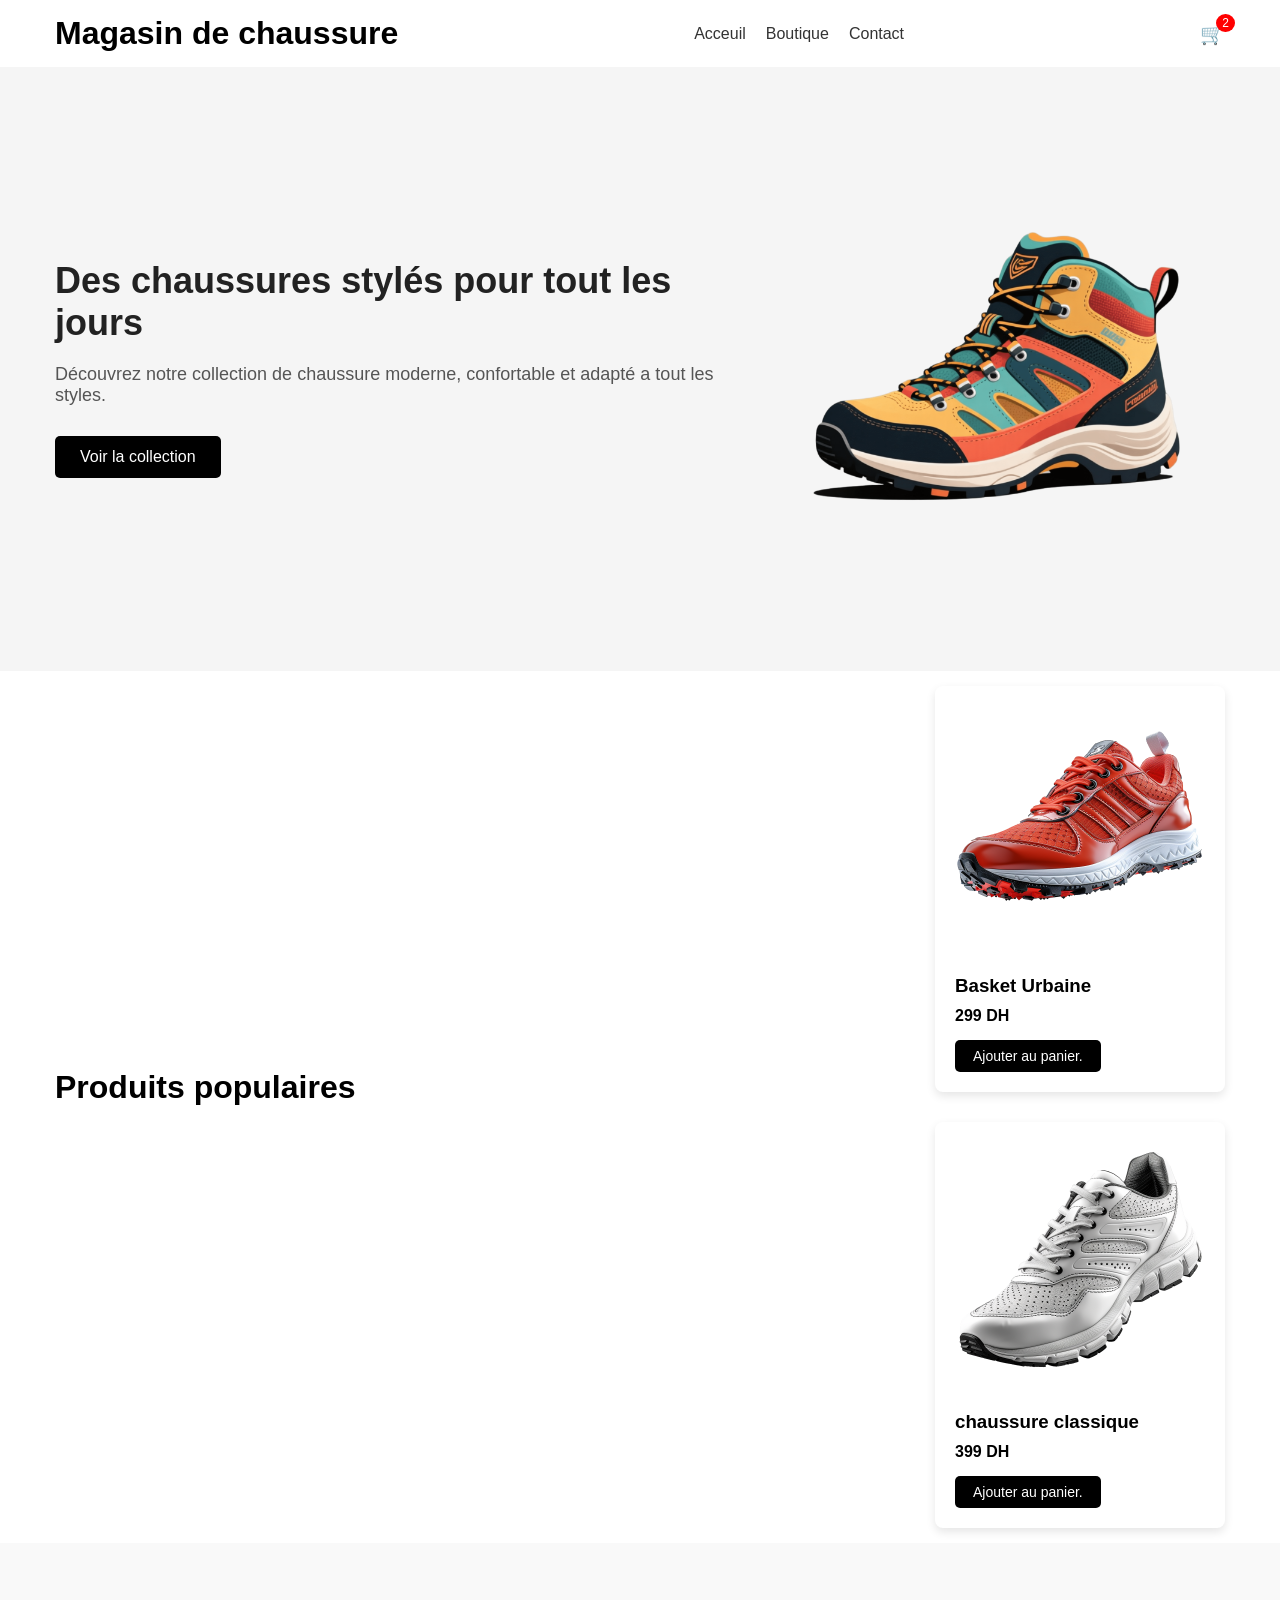
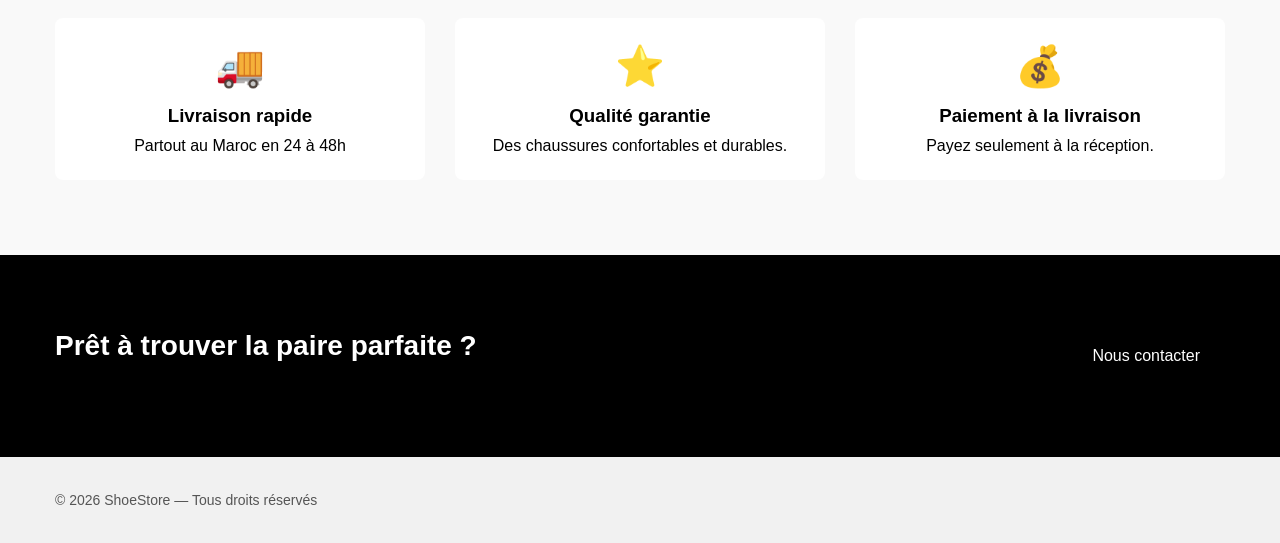
==== index.html @ ea31747e "Add files via upload" ====
<!DOCTYPE html>
<html lang="fr">
    <head>
        <title>Chaussures Modernes</title>
        <meta charset="UTF-8">
        <link rel="stylesheet" href="design.css">
    </head>
    <body>
        <header>
            <div class="container">
                <div class="Logo">
                    <h1>Magasin de chaussure</h1>
                </div>
                <nav class="nav">
                    <ul>
                        <li><a href="index.html">Acceuil</a></li>
                        <li><a href="Shop.html">Boutique</a></li>
                        <li><a href="Contact.html">Contact</a></li>
                    </ul>
                </nav>
                <div class="cart">
                    <span>🛒</span>
                    <span class="cartcount">2</span>
                </div>
            </div>
        </header>
        <main>
        <section class="hero">
            <div class="container hero-content">
                <div class="hero-text">
                    <h2>Des chaussures stylés pour tout les jours</h2>
                    <p>
                        
                        Découvrez notre collection de chaussure moderne,
                        confortable et adapté a tout les styles.

                    </p>
                    <a href="Shop.html" class="btn">Voir la collection</a>
                </div>

                <div class="hero-image">
                    <img src="basket.png" alt="Chaussure-modernes">
                </div>
            </div>
        </section>
        <section class="Produits">
            <div class="container">
                <h2 class="sect-title">Produits populaires</h2>
                <div class="prod-grid">
                    <div class="prod-card">
                        <img src="urb.png">
                        <h3>Basket Urbaine</h3>
                        <p class="price">299 DH</p>
                        <a href="#" class="btn btn-small">Ajouter au panier.</a>
                    </div>
                    <div class="prod-card">
                        <img src="class.png">
                        <h3>chaussure classique</h3>
                        <p class="price">399 DH</p>
                        <a href="#" class="btn btn-small">Ajouter au panier.</a>
                    </div>
                </div>
            </div>
        </section>
        <section class="advantages">
            <div class="container">
                
                <div class="advantage">
                    <span class="icon">🚚</span>
                    <h3>Livraison rapide</h3>
                    <p>Partout au Maroc en 24 à 48h</p>
                </div>
                <div class="advantage">
                    <span class="icon">⭐</span>
                    <h3>Qualité garantie</h3>
                    <p>Des chaussures confortables et durables.</p>
                </div>
                <div class="advantage">
                    <span class="icon">💰</span>
                    <h3>Paiement à la livraison</h3>
                    <p>Payez seulement à la réception.</p>
                </div>
            </div>
        </section>
        <section class="cta">
            <div class="container">
                <h2>Prêt à trouver la paire parfaite ?</h2>
                <a href="contact.html" class="btn">Nous contacter</a>
            </div>
        </section>
        </main>
        <footer class="footer">
            <div class="container">
                <p>© 2026 ShoeStore — Tous droits réservés</p>
            </div>
        </footer>

    </body>
</html>
---- design.css ----
*{
    margin: 0;
    padding: 0;
    box-sizing: border-box;
}
body{
    font-family: Arial, sans-serif;
}
.container{
    max-width: 1200px;
    margin: auto;
    padding: 15px;
    display: flex;
    align-items: center;
    justify-content: space-between;
}
.nav ul{
    list-style: none;
    display: flex;
    gap: 20px;
}
.nav a{
    text-decoration: none;
    color: #333;
    font-weight: 500;
}
.cart{
    position: relative;
    font-size: 20px;
}
.cartcount{
    position: absolute;
    top: -8px;
    right: -10px;
    background-color: red;
    color: white;
    font-size: 12px;
    padding: 2px 6px;
    border-radius: 50%;
}
.hero{
    background-color: #f5f5f5;
    padding: 60px 0;
}
.hero-content{
    display: flex;
    align-items: center;
    justify-content: space-between;
    gap: 40px;
}
.hero-text{
    flex: 1;
}
.hero-text h2 {
    font-size: 36px;
    margin-bottom: 20px;
    color: #222;
}
.hero-text p{
    font-size: 18px;
    margin-bottom: 30px;
    color: #555;
}
.btn{
    display: inline-block;
    background-color: #000;
    color: #fff;
    padding: 12px 25px;
    text-decoration: none;
    border-radius: 5px;
    transition: background-color 0.3s ease;
}
.btn:hover{
    background-color: #444;
}
.hero-image img{
    width: 100%;
    max-width: 450px;
}
.products{
    padding: 60px 0px;
}
.sect-title{
    align-items: center ;
    font-size: 32px;
    margin-bottom: 40px;
}
.prod-grid{
    display: grid;
    grid-template-columns: repeat(3,1 fr);
    gap: 30px;
}
.prod-card img{
    width: 100%;
    max-width: 250px;
    margin-bottom: 15px;
}
.prod-card{
    background-color: #fff;
    border-radius: 8px;
    padding: 20px;
    box-shadow: 0 4px 10px rgba(0, 0, 0, 0.1);
    transition: transform 0.3s ease;
}
.prod-card :hover{
    transform: translateY(-5px);
}
.prod-card h3{
    margin-bottom: 10px;
}
.price{
    font-weight: bold;
    margin-bottom: 15px;
}
.btn-small{
    padding: 8px 18px;
    font-size: 14px;
}
.advantages{
    background-color: #f9f9f9;
    padding: 60px 0;
}
.advantages .container{
    display: flex;
    justify-content: space-between;
    gap: 30px;
}
.advantage{
    background-color: #fff;
    padding: 25px;
    border-radius: 8px;
    text-align: center;
    flex: 1;
}
.advantage .icon{
    font-size: 40px;
    margin-bottom: 15px;
    display: block;
}
.advantage h3{
    margin-bottom: 10px;
}
.cta{
    background-color: #000;
    color: #fff;
    padding: 60px 0;
    text-align: center;
}
.cta h2{
    margin-bottom: 20px;
    font-size: 28px;
}
/* FOOTER */
.footer {
    background-color: #f1f1f1;
    padding: 20px 0;
    text-align: center;
    font-size: 14px;
    color: #555;
}
@media (max-width: 768px) {

    .hero-content {
        flex-direction: column;
        text-align: center;
    }

    .product-grid {
        grid-template-columns: 1fr;
    }

    .advantages .container {
        flex-direction: column;
    }

    .nav ul {
        gap: 10px;
    }

}
.shop-header{
    background-color: #f5f5f5;
    text-align: center;
    padding: 40px 0px;
}
.shop-header h2{
    font-size: 32px;
    margin-bottom: 10px;
}
.contact-header{
    background-color: #f5f5f5;
    text-align: center;
    padding: 40px 0px;

}
.contact-header h2{
    font-size: 32px;
    margin-bottom: 10px;

}
.contact{
    padding: 60px 0px;
}
.contact-content{
    display: flex;
    gap: 40px;
}
.contact-form{
    flex-direction: column;
    flex: 1;
    display: flex;
    gap: 15px;
}
.contact-form label{
    font-size: 14px;
    flex-direction: column;
    display: flex;
}
.contact-form input,
.contact-form textarea{
    padding: 10px;
    border:  1px solid #ccc;
    border-radius: 5px;
}
.contact-form{
    min-height: 120px;
    resize: vertical;
}
.contct-info{
    flex: 1;
}
.contct-info h3{
    margin-bottom: 15px;
}
@media (max-width: 768px){
    .contact-content{
        flex-direction: column;
    }
}
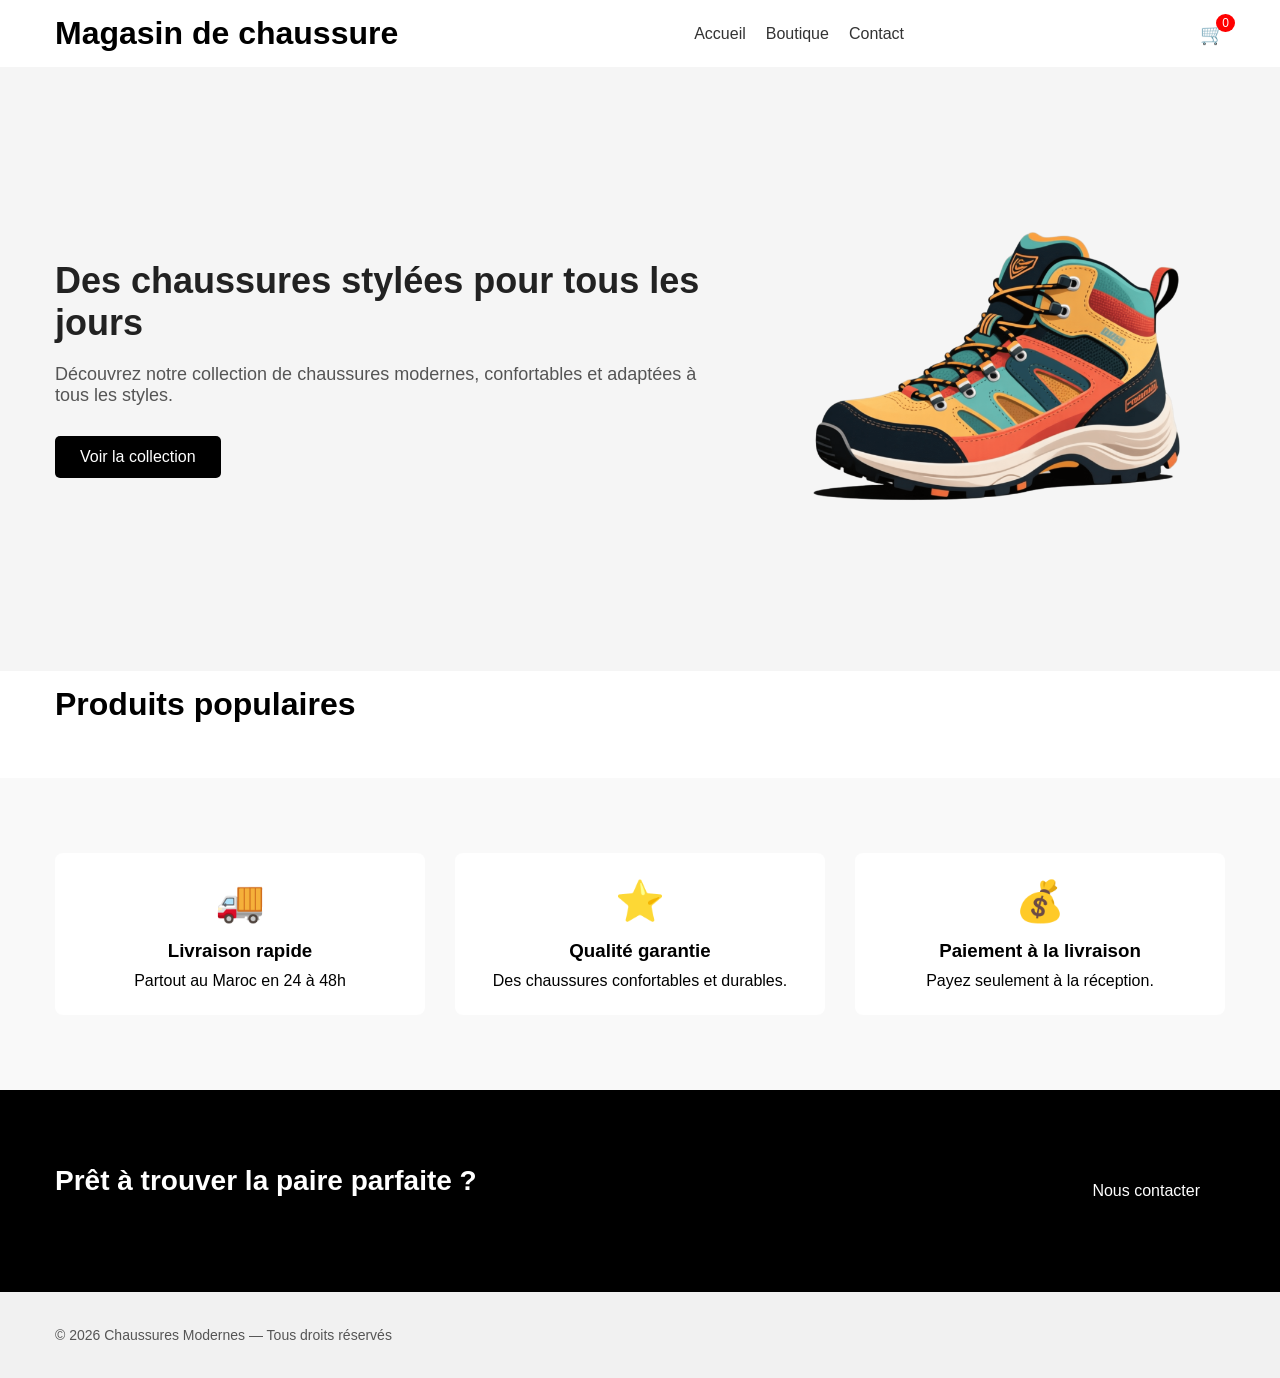
==== commit 0bf23804: "Update index.html with responsive design and fixes Added viewport meta tag and linked extras.css. Up" ====
--- a/index.html
+++ b/index.html
@@ -1,99 +1,113 @@
 <!DOCTYPE html>
 <html lang="fr">
-    <head>
-        <title>Chaussures Modernes</title>
-        <meta charset="UTF-8">
-        <link rel="stylesheet" href="design.css">
-    </head>
-    <body>
-        <header>
-            <div class="container">
-                <div class="Logo">
-                    <h1>Magasin de chaussure</h1>
-                </div>
-                <nav class="nav">
-                    <ul>
-                        <li><a href="index.html">Acceuil</a></li>
-                        <li><a href="Shop.html">Boutique</a></li>
-                        <li><a href="Contact.html">Contact</a></li>
-                    </ul>
-                </nav>
-                <div class="cart">
-                    <span>🛒</span>
-                    <span class="cartcount">2</span>
-                </div>
-            </div>
-        </header>
-        <main>
-        <section class="hero">
-            <div class="container hero-content">
-                <div class="hero-text">
-                    <h2>Des chaussures stylés pour tout les jours</h2>
-                    <p>
-                        
-                        Découvrez notre collection de chaussure moderne,
-                        confortable et adapté a tout les styles.
+<head>
+<title>Chaussures Modernes</title>
+<meta charset="UTF-8">
+<meta name="viewport" content="width=device-width, initial-scale=1">
+<link rel="stylesheet" href="design.css">
+<link rel="stylesheet" href="extras.css">
+</head>
 
-                    </p>
-                    <a href="Shop.html" class="btn">Voir la collection</a>
-                </div>
+<body>
 
-                <div class="hero-image">
-                    <img src="basket.png" alt="Chaussure-modernes">
-                </div>
-            </div>
-        </section>
-        <section class="Produits">
-            <div class="container">
-                <h2 class="sect-title">Produits populaires</h2>
-                <div class="prod-grid">
-                    <div class="prod-card">
-                        <img src="urb.png">
-                        <h3>Basket Urbaine</h3>
-                        <p class="price">299 DH</p>
-                        <a href="#" class="btn btn-small">Ajouter au panier.</a>
-                    </div>
-                    <div class="prod-card">
-                        <img src="class.png">
-                        <h3>chaussure classique</h3>
-                        <p class="price">399 DH</p>
-                        <a href="#" class="btn btn-small">Ajouter au panier.</a>
-                    </div>
-                </div>
-            </div>
-        </section>
-        <section class="advantages">
-            <div class="container">
-                
-                <div class="advantage">
-                    <span class="icon">🚚</span>
-                    <h3>Livraison rapide</h3>
-                    <p>Partout au Maroc en 24 à 48h</p>
-                </div>
-                <div class="advantage">
-                    <span class="icon">⭐</span>
-                    <h3>Qualité garantie</h3>
-                    <p>Des chaussures confortables et durables.</p>
-                </div>
-                <div class="advantage">
-                    <span class="icon">💰</span>
-                    <h3>Paiement à la livraison</h3>
-                    <p>Payez seulement à la réception.</p>
-                </div>
-            </div>
-        </section>
-        <section class="cta">
-            <div class="container">
-                <h2>Prêt à trouver la paire parfaite ?</h2>
-                <a href="contact.html" class="btn">Nous contacter</a>
-            </div>
-        </section>
-        </main>
-        <footer class="footer">
-            <div class="container">
-                <p>© 2026 ShoeStore — Tous droits réservés</p>
-            </div>
-        </footer>
+<header>
+<div class="container">
 
-    </body>
-</html>+<div class="Logo">
+<h1>Magasin de chaussure</h1>
+</div>
+
+<nav class="nav">
+<ul>
+<li><a href="index.html">Accueil</a></li>
+<li><a href="Shop.html">Boutique</a></li>
+<li><a href="Contact.html">Contact</a></li>
+</ul>
+</nav>
+
+<div class="cart">
+<span>🛒</span>
+<span class="cartcount">0</span>
+</div>
+
+</div>
+</header>
+
+<main>
+
+<section class="hero">
+<div class="container hero-content">
+
+<div class="hero-text">
+<h2>Des chaussures stylées pour tous les jours</h2>
+<p>
+Découvrez notre collection de chaussures modernes,
+confortables et adaptées à tous les styles.
+</p>
+<a href="Shop.html" class="btn">Voir la collection</a>
+</div>
+
+<div class="hero-image">
+<img src="basket.png" alt="Chaussures modernes">
+</div>
+
+</div>
+</section>
+
+<section class="Produits">
+<div class="container">
+<h2 class="sect-title">Produits populaires</h2>
+
+<!-- Les cartes sont générées par app.js à partir du catalogue -->
+<div class="prod-grid" id="liste-produits"></div>
+
+</div>
+</section>
+
+<section class="advantages">
+<div class="container">
+
+<div class="advantage">
+<span class="icon">🚚</span>
+<h3>Livraison rapide</h3>
+<p>Partout au Maroc en 24 à 48h</p>
+</div>
+
+<div class="advantage">
+<span class="icon">⭐</span>
+<h3>Qualité garantie</h3>
+<p>Des chaussures confortables et durables.</p>
+</div>
+
+<div class="advantage">
+<span class="icon">💰</span>
+<h3>Paiement à la livraison</h3>
+<p>Payez seulement à la réception.</p>
+</div>
+
+</div>
+</section>
+
+<section class="cta">
+<div class="container">
+<h2>Prêt à trouver la paire parfaite ?</h2>
+<a href="Contact.html" class="btn">Nous contacter</a>
+</div>
+</section>
+
+</main>
+
+<footer class="footer">
+<div class="container">
+<p>© 2026 Chaussures Modernes — Tous droits réservés</p>
+</div>
+</footer>
+
+<script src="app.js"></script>
+<script>
+  // Accueil : les 2 produits populaires (ids 1 et 2)
+  afficherProduits("liste-produits", [1, 2], "vignette");
+</script>
+
+</body>
+</html>
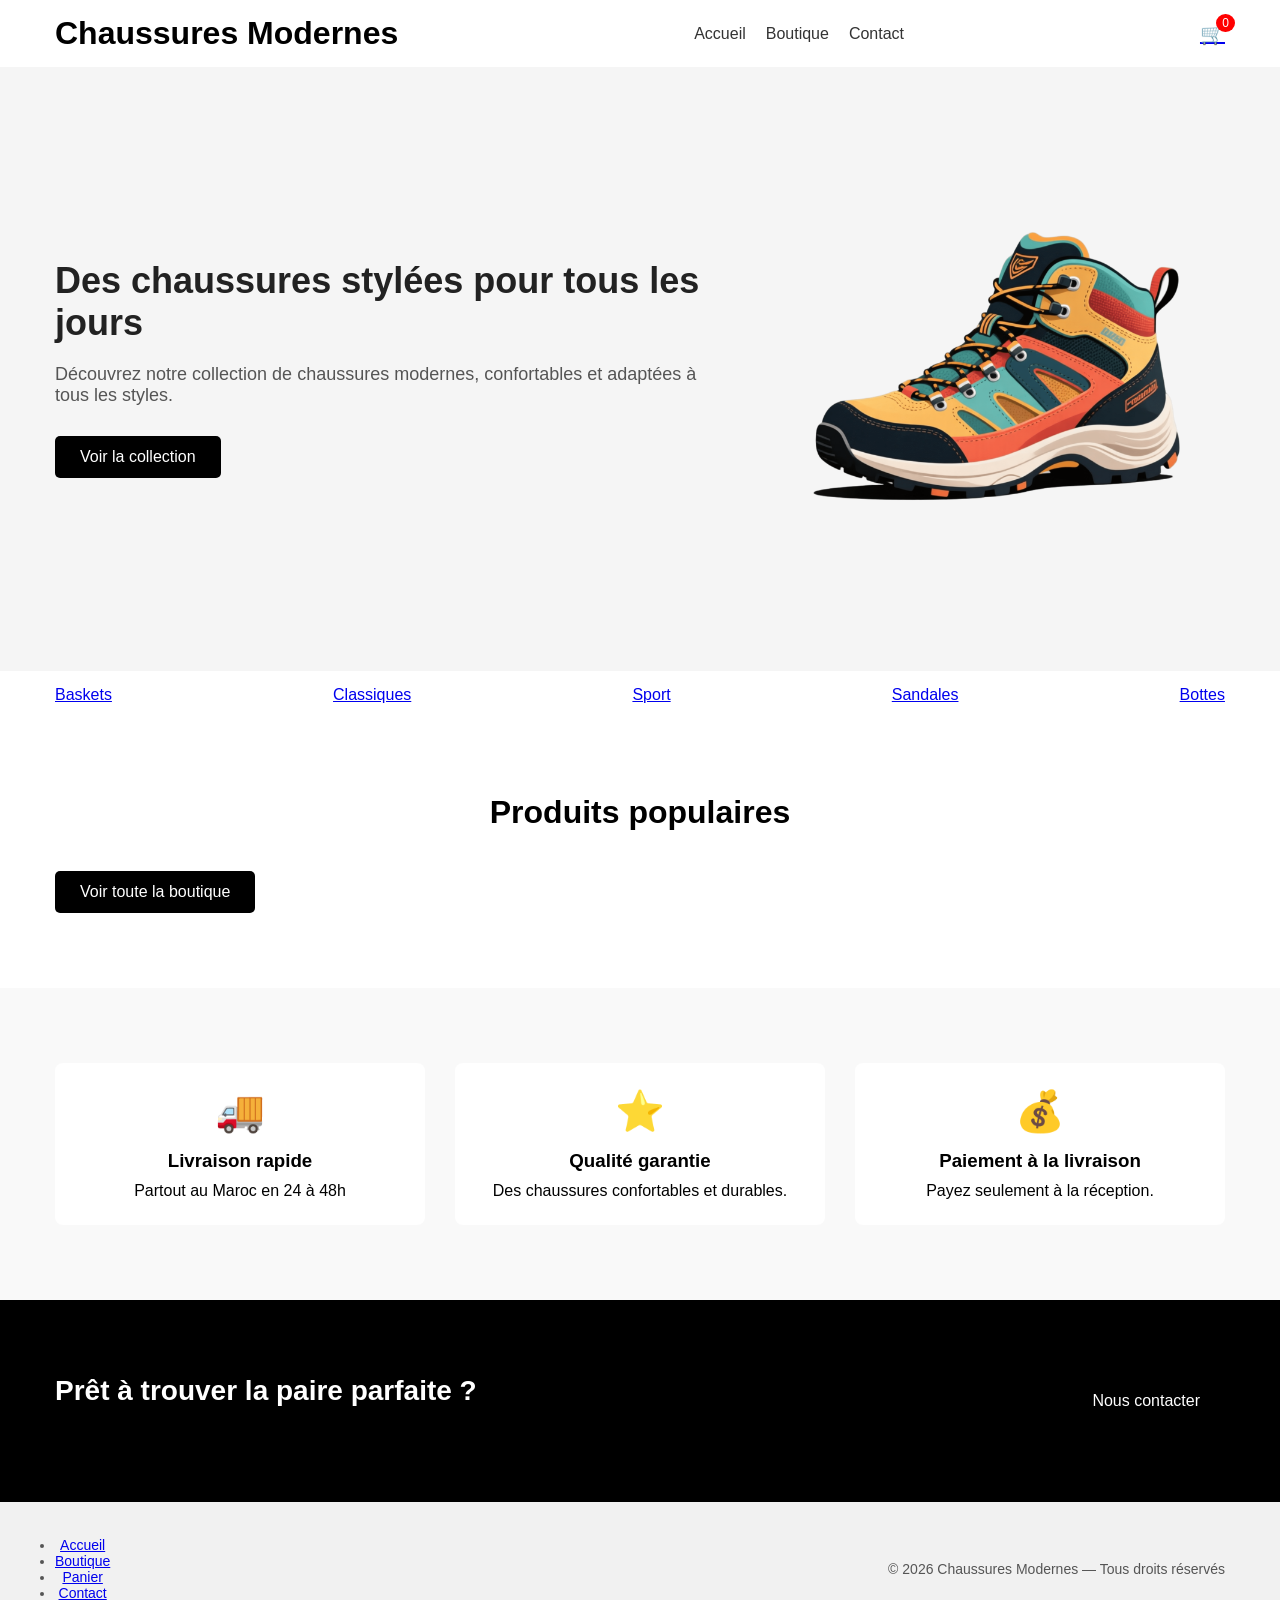
==== commit bfc78e80: "Update index.html" ====
--- a/index.html
+++ b/index.html
@@ -12,11 +12,7 @@
 
 <header>
 <div class="container">
-
-<div class="Logo">
-<h1>Magasin de chaussure</h1>
-</div>
-
+<div class="Logo"><h1>Chaussures Modernes</h1></div>
 <nav class="nav">
 <ul>
 <li><a href="index.html">Accueil</a></li>
@@ -24,12 +20,7 @@
 <li><a href="Contact.html">Contact</a></li>
 </ul>
 </nav>
-
-<div class="cart">
-<span>🛒</span>
-<span class="cartcount">0</span>
-</div>
-
+<a class="cart" href="panier.html" aria-label="Voir le panier"><span>🛒</span><span class="cartcount">0</span></a>
 </div>
 </header>
 
@@ -37,54 +28,40 @@
 
 <section class="hero">
 <div class="container hero-content">
-
 <div class="hero-text">
-<h2>Des chaussures stylées pour tous les jours</h2>
-<p>
-Découvrez notre collection de chaussures modernes,
-confortables et adaptées à tous les styles.
-</p>
+<h2>Des chaussures <span>stylées</span> pour tous les jours</h2>
+<p>Découvrez notre collection de chaussures modernes, confortables et adaptées à tous les styles.</p>
 <a href="Shop.html" class="btn">Voir la collection</a>
 </div>
-
 <div class="hero-image">
 <img src="basket.png" alt="Chaussures modernes">
 </div>
+</div>
+</section>
 
+<section class="categories">
+<div class="container">
+<a class="chip" href="Shop.html?cat=Baskets">Baskets</a>
+<a class="chip" href="Shop.html?cat=Classiques">Classiques</a>
+<a class="chip" href="Shop.html?cat=Sport">Sport</a>
+<a class="chip" href="Shop.html?cat=Sandales">Sandales</a>
+<a class="chip" href="Shop.html?cat=Bottes">Bottes</a>
 </div>
 </section>
 
 <section class="Produits">
 <div class="container">
 <h2 class="sect-title">Produits populaires</h2>
-
-<!-- Les cartes sont générées par app.js à partir du catalogue -->
 <div class="prod-grid" id="liste-produits"></div>
-
+<p class="centre"><a href="Shop.html" class="btn">Voir toute la boutique</a></p>
 </div>
 </section>
 
 <section class="advantages">
 <div class="container">
-
-<div class="advantage">
-<span class="icon">🚚</span>
-<h3>Livraison rapide</h3>
-<p>Partout au Maroc en 24 à 48h</p>
-</div>
-
-<div class="advantage">
-<span class="icon">⭐</span>
-<h3>Qualité garantie</h3>
-<p>Des chaussures confortables et durables.</p>
-</div>
-
-<div class="advantage">
-<span class="icon">💰</span>
-<h3>Paiement à la livraison</h3>
-<p>Payez seulement à la réception.</p>
-</div>
-
+<div class="advantage"><span class="icon">🚚</span><h3>Livraison rapide</h3><p>Partout au Maroc en 24 à 48h</p></div>
+<div class="advantage"><span class="icon">⭐</span><h3>Qualité garantie</h3><p>Des chaussures confortables et durables.</p></div>
+<div class="advantage"><span class="icon">💰</span><h3>Paiement à la livraison</h3><p>Payez seulement à la réception.</p></div>
 </div>
 </section>
 
@@ -99,14 +76,20 @@
 
 <footer class="footer">
 <div class="container">
+<ul class="footer-liens">
+<li><a href="index.html">Accueil</a></li>
+<li><a href="Shop.html">Boutique</a></li>
+<li><a href="panier.html">Panier</a></li>
+<li><a href="Contact.html">Contact</a></li>
+</ul>
 <p>© 2026 Chaussures Modernes — Tous droits réservés</p>
 </div>
 </footer>
 
 <script src="app.js"></script>
 <script>
-  // Accueil : les 2 produits populaires (ids 1 et 2)
-  afficherProduits("liste-produits", [1, 2], "vignette");
+  // Accueil : produits marqués "populaire" dans le catalogue
+  afficherProduits("liste-produits", PRODUITS.filter(function (p) { return p.populaire; }), "vignette");
 </script>
 
 </body>
--- a/design.css
+++ b/design.css
@@ -77,18 +77,30 @@
     width: 100%;
     max-width: 450px;
 }
-.products{
+/* CORRIGÉ : le HTML utilise la classe "Produits" (majuscule) */
+.products,
+.Produits{
     padding: 60px 0px;
 }
+/* CORRIGÉ : ces conteneurs contiennent un titre + une grille.
+   En flex (règle .container), ils se plaçaient côte à côte. */
+.Produits .container,
+.shop-products .container,
+.shop-header .container,
+.contact-header .container{
+    display: block;
+}
 .sect-title{
-    align-items: center ;
+    text-align: center;
     font-size: 32px;
     margin-bottom: 40px;
 }
 .prod-grid{
     display: grid;
-    grid-template-columns: repeat(3,1 fr);
+    /* CORRIGÉ : "1 fr" (avec espace) était invalide, la grille ne marchait pas */
+    grid-template-columns: repeat(3, 1fr);
     gap: 30px;
+    width: 100%;
 }
 .prod-card img{
     width: 100%;
@@ -102,7 +114,8 @@
     box-shadow: 0 4px 10px rgba(0, 0, 0, 0.1);
     transition: transform 0.3s ease;
 }
-.prod-card :hover{
+/* CORRIGÉ : ".prod-card :hover" (avec espace) visait les enfants, pas la carte */
+.prod-card:hover{
     transform: translateY(-5px);
 }
 .prod-card h3{
@@ -165,7 +178,8 @@
         text-align: center;
     }
 
-    .product-grid {
+    /* CORRIGÉ : la classe s'appelle .prod-grid, pas .product-grid */
+    .prod-grid {
         grid-template-columns: 1fr;
     }
 
@@ -222,7 +236,8 @@
     border:  1px solid #ccc;
     border-radius: 5px;
 }
-.contact-form{
+/* CORRIGÉ : ces réglages étaient destinés au champ message, pas au formulaire */
+.contact-form textarea{
     min-height: 120px;
     resize: vertical;
 }
@@ -236,4 +251,4 @@
     .contact-content{
         flex-direction: column;
     }
-}+}
